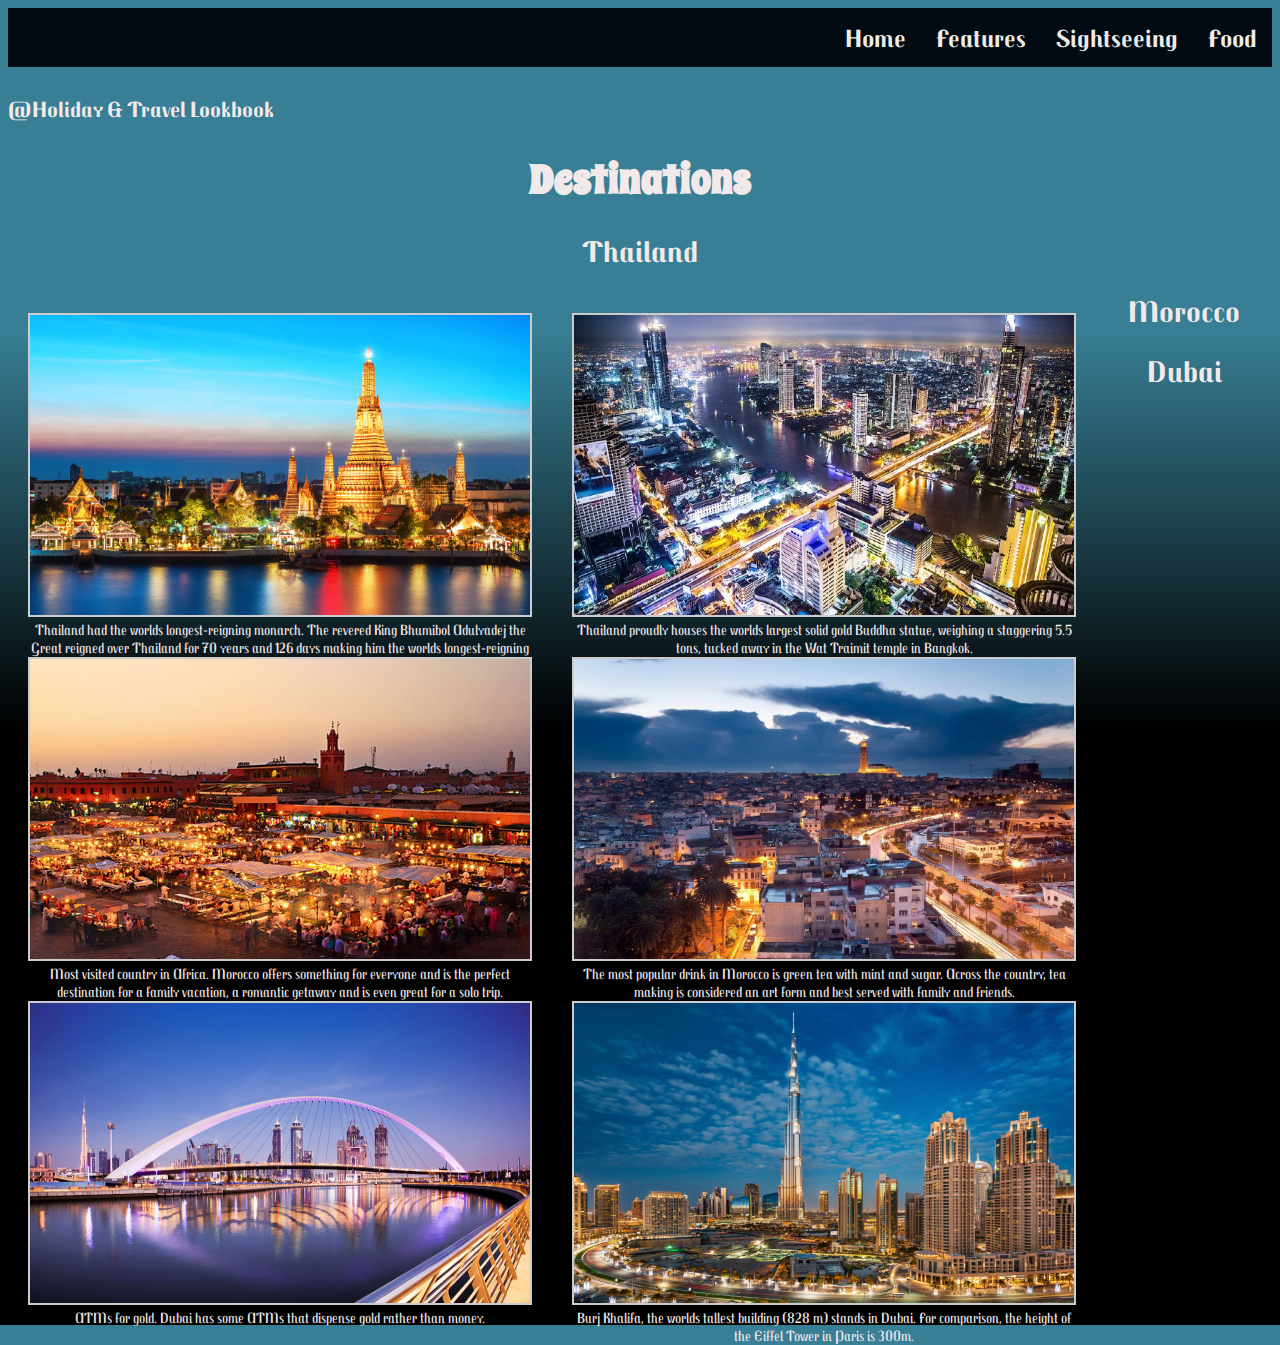
==== features.html @ 8bda6920 "Navbar amendments" ====
<!DOCTYPE html>
<html lang="en">
<head>
    <meta charset="UTF-8">
    <meta name="viewport" content="width=device-width, initial-scale=1.0">
    <title>Features</title>
    <link rel="stylesheet" href="features.css">
    <link rel="preconnect" href="https://fonts.googleapis.com">
<link rel="preconnect" href="https://fonts.gstatic.com" crossorigin>
<link href="https://fonts.googleapis.com/css2?family=Source+Sans+3:ital,wght@0,200..900;1,200..900&family=Spicy+Rice&family=Trochut:ital,wght@0,400;0,700;1,400&display=swap" rel="stylesheet">
    </head>
<body>
    <nav class="navbar">
        <ul>
            <li><a href="./food.html">Food</a></li>
            <li><a href="./sightseeing.html">Sightseeing</a></li>
            <li><a href="./features.html">Features</a></li>
            <li><a href="./index.html">Home</a></li>
        </ul>
    </nav>
    <main>
        <h4> @Holiday & Travel Lookbook</h4>
        <h1> Destinations </h1>
        
            <section>
                <h2>Thailand</h2>
                <div class="gallery">
                     <img src="./Images/Features/Thailand/Thailand.jpeg" width="525px" height="300px">

                    <div class="desc"> 
                    Thailand had the worlds longest-reigning monarch. The revered King Bhumibol Adulyadej the Great  
                    reigned over Thailand for 70 years and 126 days making him the worlds longest-reigning 
                    head of state and the longest-reigning monarch in Thai history.
                    </div>
    
                </div>
          
                <div class="gallery">
                    <img src="./Images/Features/Thailand/bangkok.jpg" width="525px" height="300px">
        
                    <div class="desc">
                    Thailand proudly houses the worlds largest solid gold Buddha statue, weighing a staggering 5.5 tons, 
                    tucked away in the Wat Traimit temple in Bangkok. 
                    </div>
    
                </div>
            </section>
            <section>
                <h2>Morocco</h2>

                <div class="gallery">
                    <img src="./Images/Features/Morocco/marakesh.jpg" width="525px" height="300px">

                    <div class="desc"> 
                    Most visited country in Africa. Morocco offers something for everyone and 
                    is the perfect destination for a family vacation, a romantic getaway and 
                    is even great for a solo trip.
                    </div>
    
                </div>

                <div class="gallery">
                    <img src="./Images/Features/Morocco/casablanca.jpg" width="525px" height="300px">
        
                    <div class="desc">
                    The most popular drink in Morocco is green tea with mint and sugar. 
                    Across the country, tea making is considered an art form and 
                    best served with family and friends.
                    </div>
    
                </div>
            </section>
            <section>
                <h2>Dubai</h2>
    
                <div class="gallery">
                    <img src="./Images/Features/Dubai/dubai-pic.jpg" width="525px" height="300px">
    
                    <div class="desc"> 
                    ATMs for gold. Dubai has some ATMs that dispense gold rather than money.
                    </div>
        
                </div>
    
                <div class="gallery">
                    <img src="./Images/Features/Dubai/burj.jpg" width="525px" height="300px">
            
                    <div class="desc">
                    Burj Khalifa, the worlds tallest building (828 m) stands in Dubai. 
                    For comparison, the height of the Eiffel Tower in Paris is 300m.
                    </div>
        
                </div>
            </section>
    </main>
</body>
</html>
---- features.css ----
body{
    color:rgb(242, 234, 234);
    background-image:linear-gradient(rgb(56, 126, 148) 25%, black 55%);
}

.navbar ul{
    list-style-type: none;
    padding: 0px;
    margin: 0px;
    overflow: hidden;
    background-color: rgb(1, 11, 17);
    font-family: Trochut;
    font-size: 25px;
    font-weight: bold;
}
.navbar a{
    color:rgb(238, 236, 234);
    text-decoration: none;
    padding: 15px;
    display: block;
    unicode-bidi: isolate;
    text-align: center;
}
.navbar li{
    float: inline-end;
}

h4{
    text-align: left;
    font-family: Trochut;
    font-size: 22px;
}

h1{font-family: "Spicy Rice";
    font-size:40px;
    text-align: center;
}
h2{
    font-family: Trochut;
    font-size: 30px;
    text-align: center;
}

.gallery {
    margin: 20px;
    border: 2px solid #ccc;
    float: inline-start;
    width: 500px;
    height: 300px;
  }
  
  .gallery:hover {
    border: 2px solid #777;
  }
  
  .gallery img {
    width: 100%;
    height: 100%;
    margin: auto;
  }
  
  .desc {
    padding:1px;
    margin: auto;
    text-align: center;
    font-family: Trochut;
    font-size: 15px;
  }
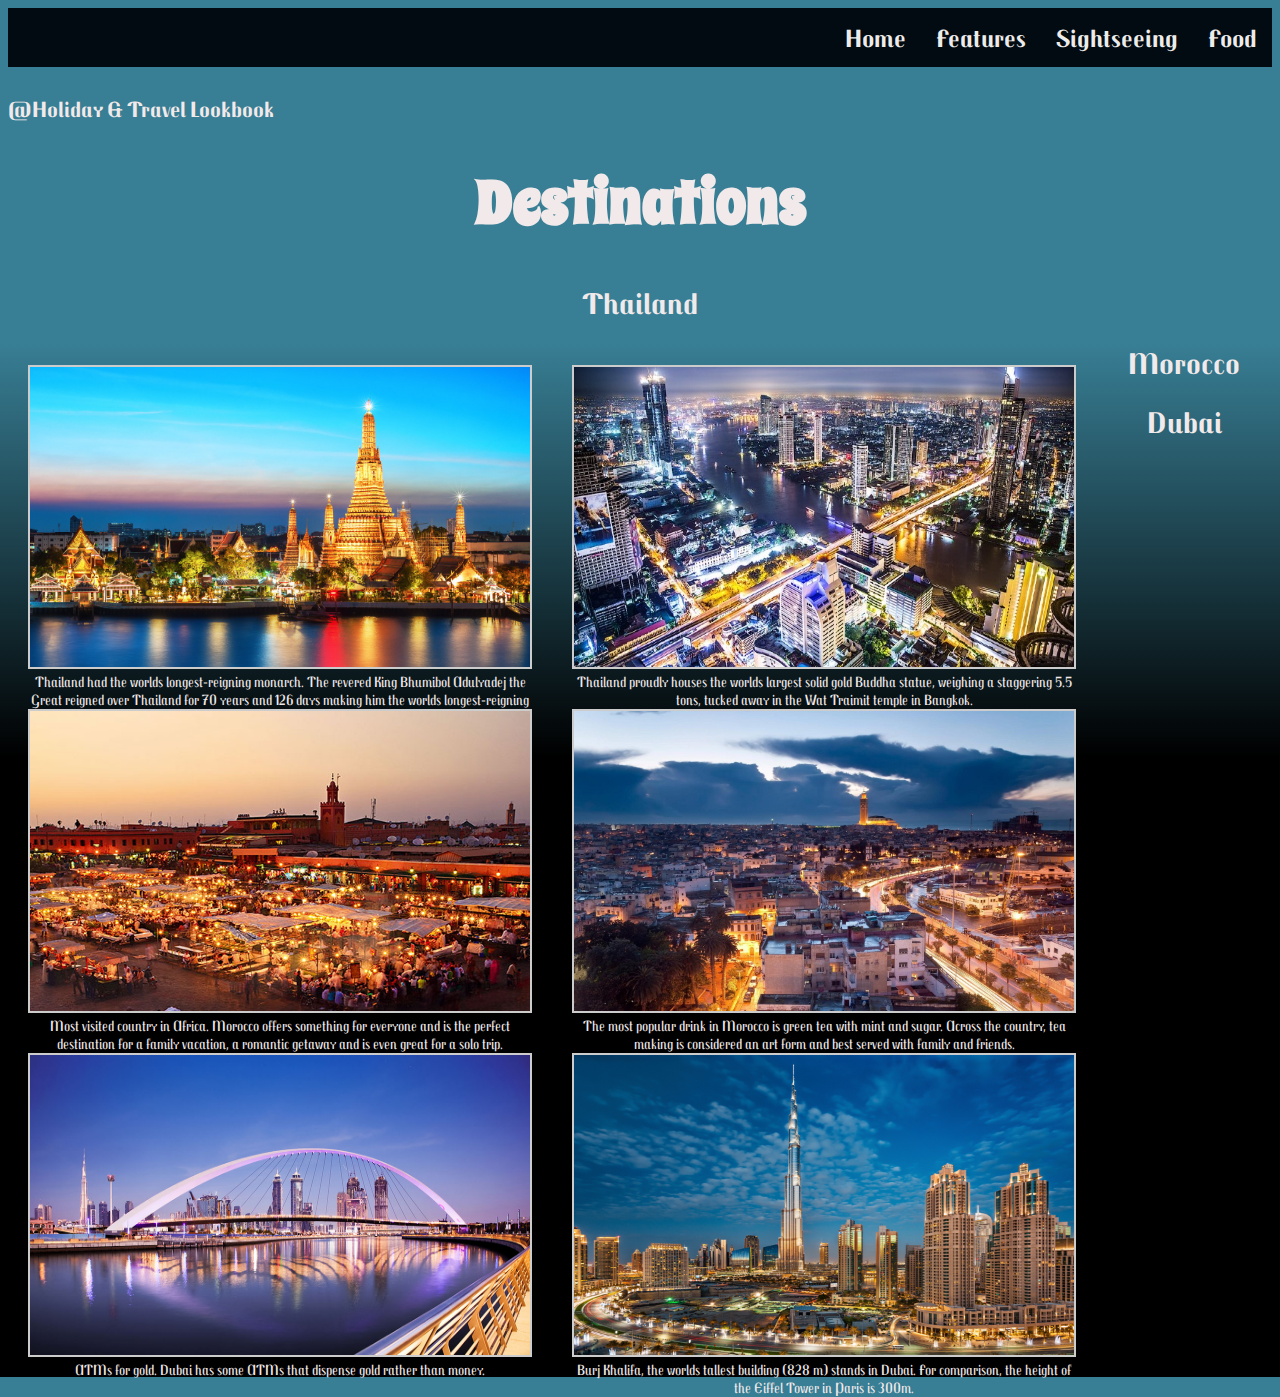
==== commit cefefec8: "Amendments made to food.html/ CSS" ====
--- a/features.html
+++ b/features.html
@@ -10,6 +10,7 @@
 <link href="https://fonts.googleapis.com/css2?family=Source+Sans+3:ital,wght@0,200..900;1,200..900&family=Spicy+Rice&family=Trochut:ital,wght@0,400;0,700;1,400&display=swap" rel="stylesheet">
     </head>
 <body>
+    <!-- Navigation Top -->
     <nav class="navbar">
         <ul>
             <li><a href="./food.html">Food</a></li>
@@ -21,7 +22,8 @@
     <main>
         <h4> @Holiday & Travel Lookbook</h4>
         <h1> Destinations </h1>
-        
+        <!--Thailand-->
+        <div>
             <section>
                 <h2>Thailand</h2>
                 <div class="gallery">
@@ -45,6 +47,10 @@
     
                 </div>
             </section>
+        </div>
+
+            <!--Morocco-->
+        <div>
             <section>
                 <h2>Morocco</h2>
 
@@ -70,6 +76,10 @@
     
                 </div>
             </section>
+        </div>
+
+            <!--Dubai-->
+        <div>
             <section>
                 <h2>Dubai</h2>
     
@@ -92,6 +102,7 @@
         
                 </div>
             </section>
+        </div>
     </main>
 </body>
 </html>
--- a/features.css
+++ b/features.css
@@ -25,6 +25,10 @@
     float: inline-end;
 }
 
+li a:hover {
+    background-color:grey;
+  }
+
 h4{
     text-align: left;
     font-family: Trochut;
@@ -32,7 +36,7 @@
 }
 
 h1{font-family: "Spicy Rice";
-    font-size:40px;
+    font-size:60px;
     text-align: center;
 }
 h2{
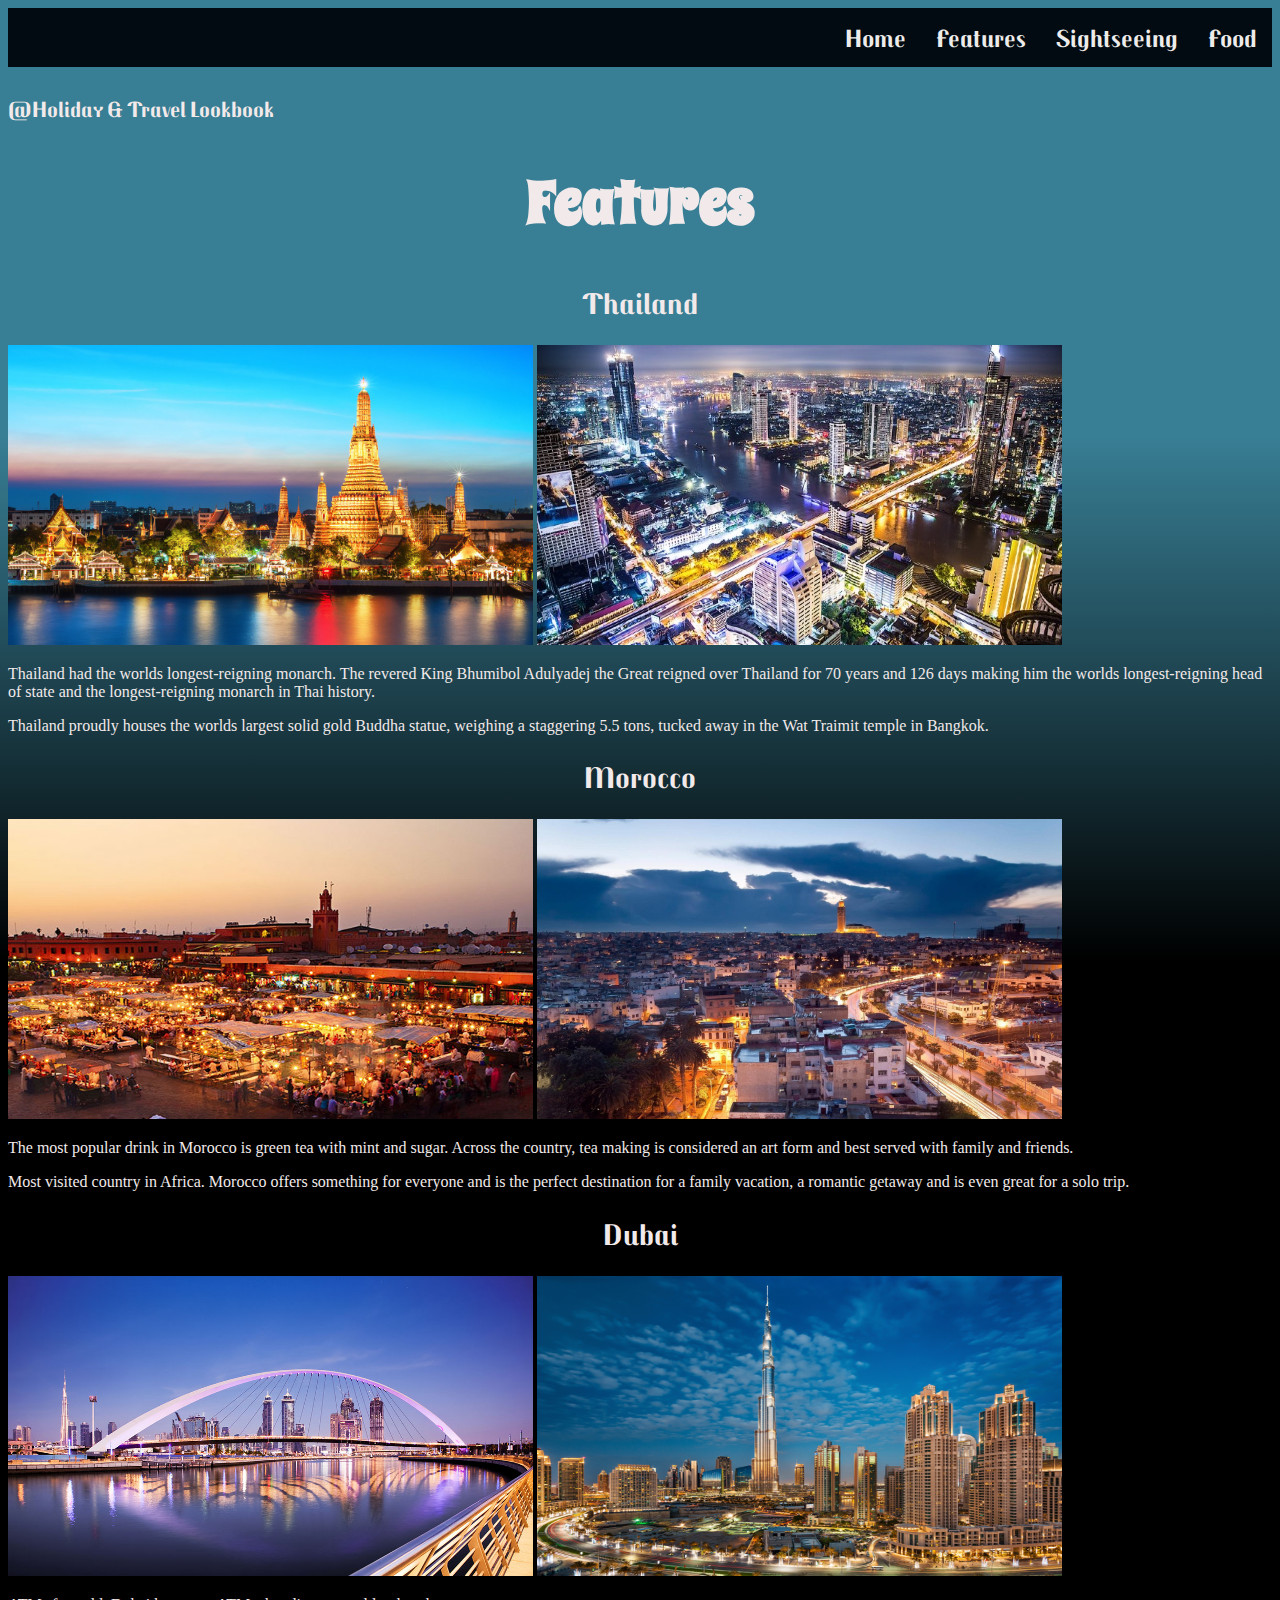
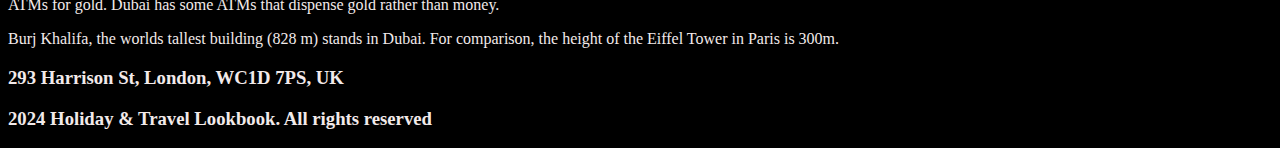
==== commit 3859301b: "Update features.html" ====
--- a/features.html
+++ b/features.html
@@ -10,7 +10,6 @@
 <link href="https://fonts.googleapis.com/css2?family=Source+Sans+3:ital,wght@0,200..900;1,200..900&family=Spicy+Rice&family=Trochut:ital,wght@0,400;0,700;1,400&display=swap" rel="stylesheet">
     </head>
 <body>
-    <!-- Navigation Top -->
     <nav class="navbar">
         <ul>
             <li><a href="./food.html">Food</a></li>
@@ -21,88 +20,49 @@
     </nav>
     <main>
         <h4> @Holiday & Travel Lookbook</h4>
-        <h1> Destinations </h1>
-        <!--Thailand-->
-        <div>
-            <section>
-                <h2>Thailand</h2>
-                <div class="gallery">
-                     <img src="./Images/Features/Thailand/Thailand.jpeg" width="525px" height="300px">
+        <h1 class="title"> Features </h1>
+        
+          <!--Thailiand-->
+        
+           <div>
+            <h2 class="countries">Thailand</h2>
+            <img class="galley" src="./Images/Features/Thailand/Thailand.jpeg" width="525px" height="300px">
+            <img src="./Images/Features/Thailand/bangkok.jpg" width="525px" height="300px">
+            <p class="description">Thailand had the worlds longest-reigning monarch. The revered King Bhumibol Adulyadej the Great  
+               reigned over Thailand for 70 years and 126 days making him the worlds longest-reigning 
+               head of state and the longest-reigning monarch in Thai history. </p>
+            <p class="description">Thailand proudly houses the worlds largest solid gold Buddha statue, weighing a staggering 5.5 tons, 
+               tucked away in the Wat Traimit temple in Bangkok. </p>
+           </div>
 
-                    <div class="desc"> 
-                    Thailand had the worlds longest-reigning monarch. The revered King Bhumibol Adulyadej the Great  
-                    reigned over Thailand for 70 years and 126 days making him the worlds longest-reigning 
-                    head of state and the longest-reigning monarch in Thai history.
-                    </div>
-    
-                </div>
-          
-                <div class="gallery">
-                    <img src="./Images/Features/Thailand/bangkok.jpg" width="525px" height="300px">
-        
-                    <div class="desc">
-                    Thailand proudly houses the worlds largest solid gold Buddha statue, weighing a staggering 5.5 tons, 
-                    tucked away in the Wat Traimit temple in Bangkok. 
-                    </div>
-    
-                </div>
-            </section>
-        </div>
+           <!--Morocco-->
+           <div>
+            <h2 class="countries">Morocco</h2>
+            <img src="./Images/Features/Morocco/marakesh.jpg" width="525px" height="300px">
+            <img src="./Images/Features/Morocco/casablanca.jpg" width="525px" height="300px">
+            <p class="description">The most popular drink in Morocco is green tea with mint and sugar. 
+              Across the country, tea making is considered an art form and 
+              best served with family and friends.</p>
+           <p class="description">Most visited country in Africa. Morocco offers something for everyone and 
+              is the perfect destination for a family vacation, a romantic getaway and 
+              is even great for a solo trip.</p>
+           </div>
 
-            <!--Morocco-->
-        <div>
-            <section>
-                <h2>Morocco</h2>
+           <!--Dubai-->
+           <h2 class="countries">Dubai</h2>
+           <img src="./Images/Features/Dubai/dubai-pic.jpg" width="525px" height="300px">
+           <img src="./Images/Features/Dubai/burj.jpg" width="525px" height="300px">
+           <p class="description"> ATMs for gold. Dubai has some ATMs that dispense gold rather than money.</p>
+           <p class="description"> Burj Khalifa, the worlds tallest building (828 m) stands in Dubai. 
+            For comparison, the height of the Eiffel Tower in Paris is 300m.</p>
 
-                <div class="gallery">
-                    <img src="./Images/Features/Morocco/marakesh.jpg" width="525px" height="300px">
+            <!--footer-->
+    <div>
+    <h3 class="a"> 293 Harrison St, London, WC1D 7PS, UK</h3>
+    <H3 class="a">2024 Holiday & Travel Lookbook. All rights reserved</H3>
+    </div>
 
-                    <div class="desc"> 
-                    Most visited country in Africa. Morocco offers something for everyone and 
-                    is the perfect destination for a family vacation, a romantic getaway and 
-                    is even great for a solo trip.
-                    </div>
-    
-                </div>
 
-                <div class="gallery">
-                    <img src="./Images/Features/Morocco/casablanca.jpg" width="525px" height="300px">
-        
-                    <div class="desc">
-                    The most popular drink in Morocco is green tea with mint and sugar. 
-                    Across the country, tea making is considered an art form and 
-                    best served with family and friends.
-                    </div>
-    
-                </div>
-            </section>
-        </div>
-
-            <!--Dubai-->
-        <div>
-            <section>
-                <h2>Dubai</h2>
-    
-                <div class="gallery">
-                    <img src="./Images/Features/Dubai/dubai-pic.jpg" width="525px" height="300px">
-    
-                    <div class="desc"> 
-                    ATMs for gold. Dubai has some ATMs that dispense gold rather than money.
-                    </div>
-        
-                </div>
-    
-                <div class="gallery">
-                    <img src="./Images/Features/Dubai/burj.jpg" width="525px" height="300px">
-            
-                    <div class="desc">
-                    Burj Khalifa, the worlds tallest building (828 m) stands in Dubai. 
-                    For comparison, the height of the Eiffel Tower in Paris is 300m.
-                    </div>
-        
-                </div>
-            </section>
-        </div>
     </main>
 </body>
 </html>
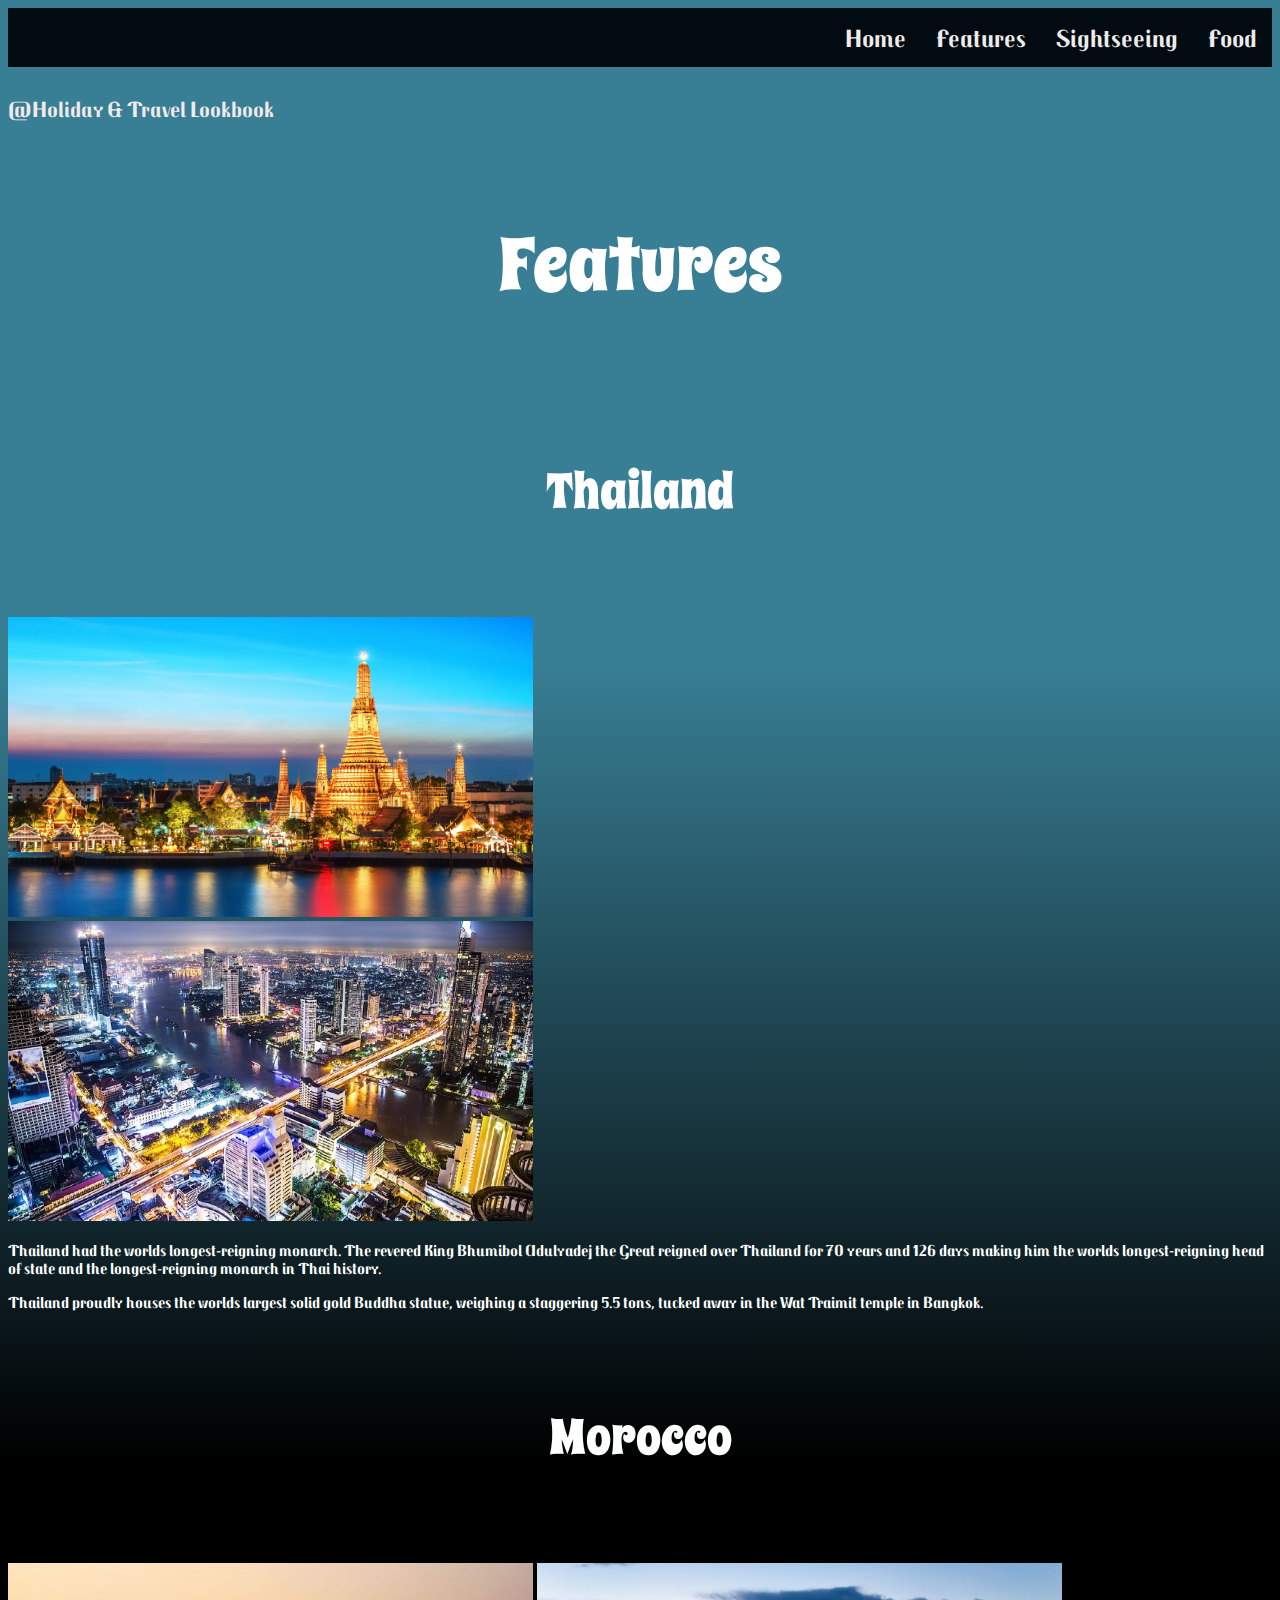
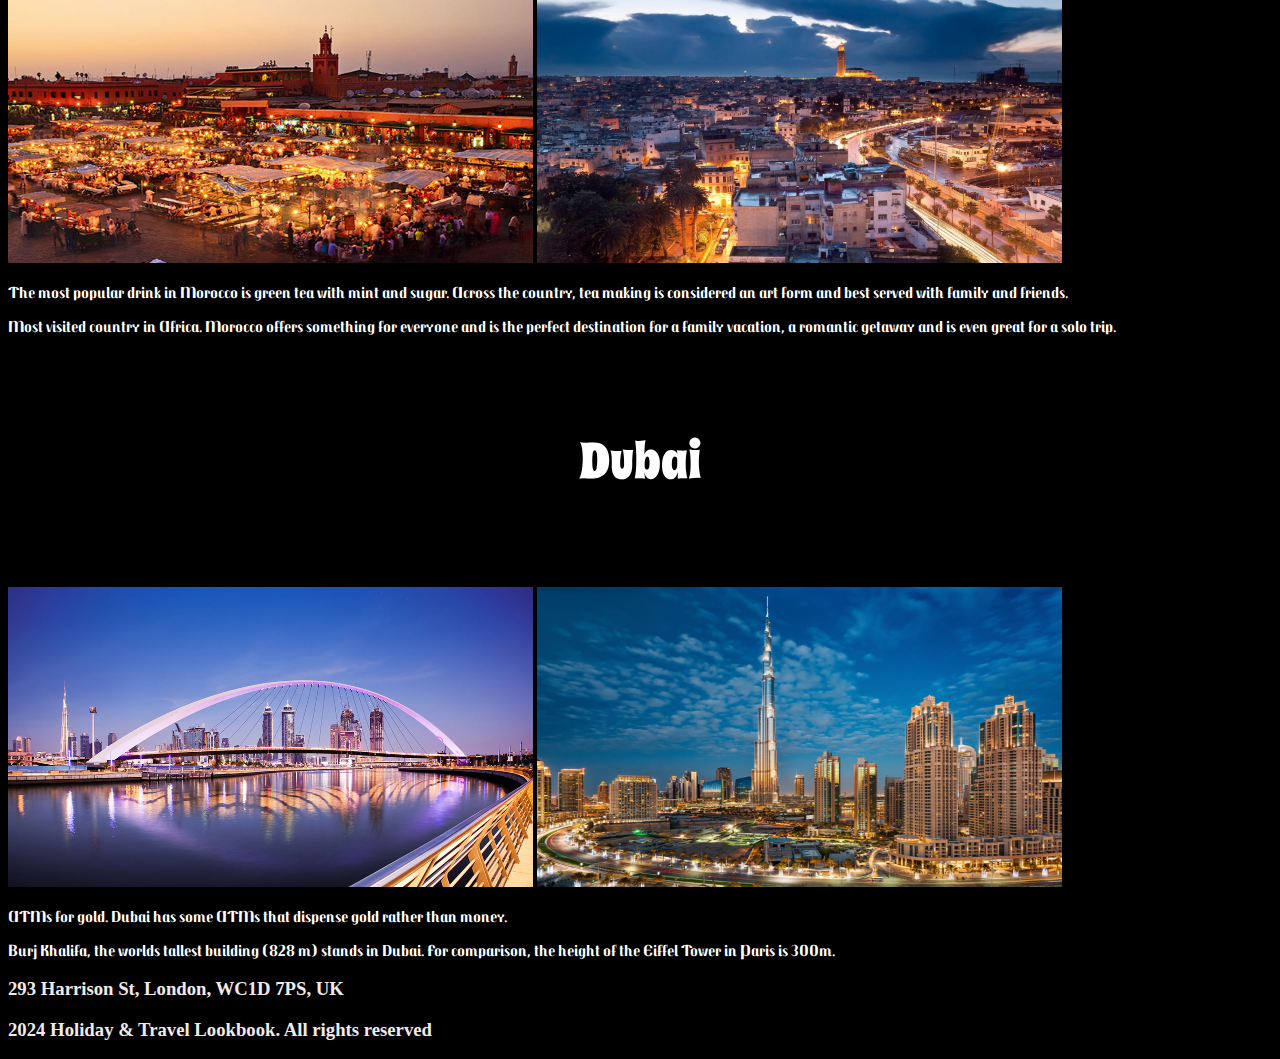
==== commit 8a246422: "Update features.html" ====
--- a/features.html
+++ b/features.html
@@ -26,8 +26,8 @@
         
            <div>
             <h2 class="countries">Thailand</h2>
-            <img class="galley" src="./Images/Features/Thailand/Thailand.jpeg" width="525px" height="300px">
-            <img src="./Images/Features/Thailand/bangkok.jpg" width="525px" height="300px">
+          <div class="link"> <img src="./Images/Features/Thailand/Thailand.jpeg" width="525px" height="300px"> </div>
+          <div class="link"> <img src="./Images/Features/Thailand/bangkok.jpg" width="525px" height="300px"> </div>
             <p class="description">Thailand had the worlds longest-reigning monarch. The revered King Bhumibol Adulyadej the Great  
                reigned over Thailand for 70 years and 126 days making him the worlds longest-reigning 
                head of state and the longest-reigning monarch in Thai history. </p>
--- a/features.css
+++ b/features.css
@@ -69,4 +69,29 @@
     text-align: center;
     font-family: Trochut;
     font-size: 15px;
-  }+  }
+
+.countries {
+    color:white;
+    font-family: "Spicy Rice", serif;
+    font-weight: 400;
+    font-style: normal;
+    text-align: center;
+    padding:50px;
+    font-size: 50px;}
+
+    p{  color:white;
+        font-family: "Trochut", sans-serif;
+        font-weight: 600;
+        font-style: normal;
+     }
+
+   .title{
+        color:white;
+        text-align: center;
+        font-family: "Spicy Rice", serif;
+        font-weight: 400;
+        font-style: normal;
+        font-size: 75px;
+        padding:40px;}
+
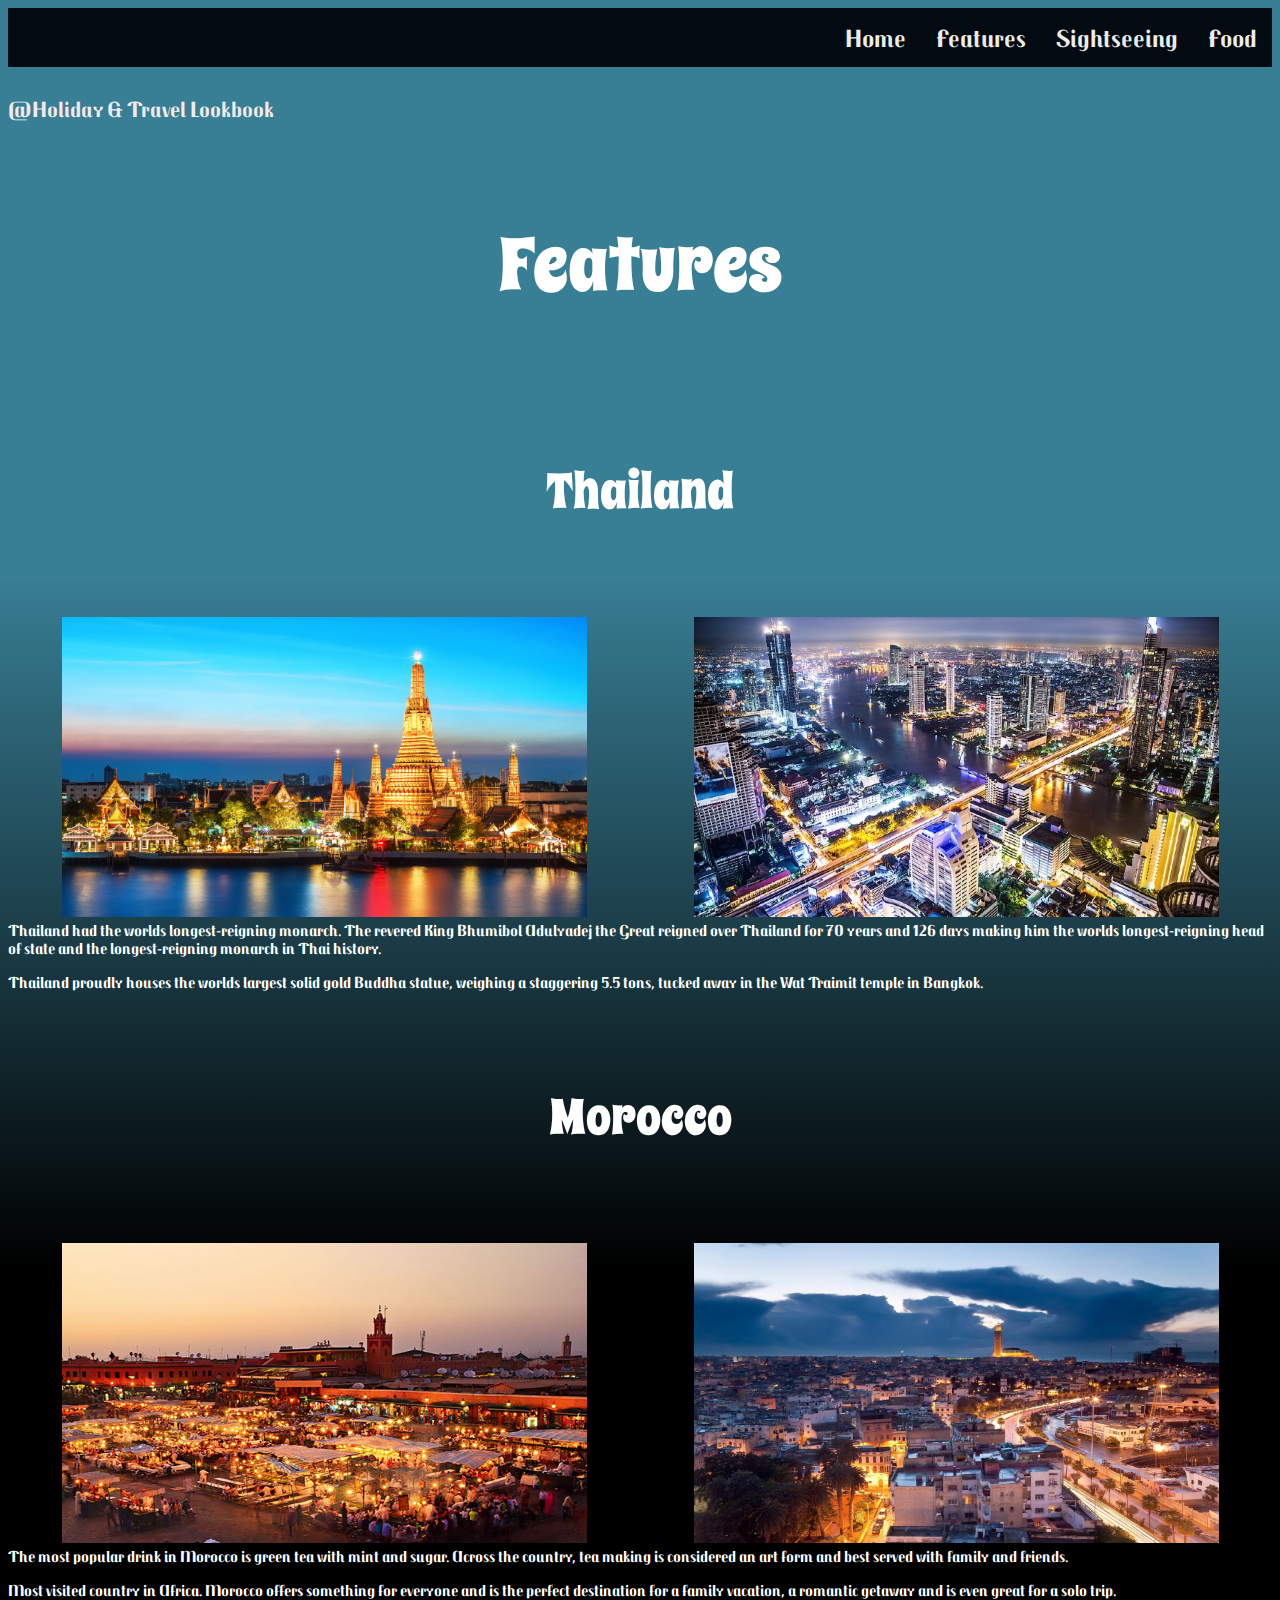
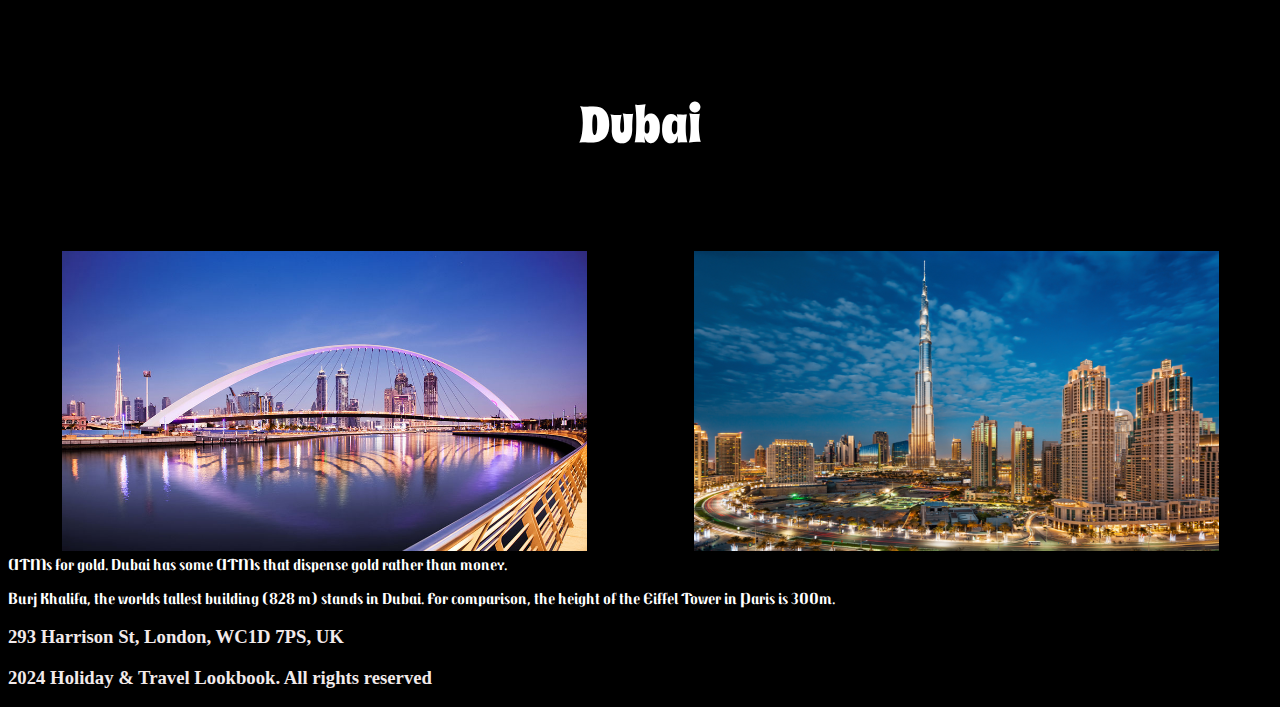
==== commit 61dfbb71: "Update features.html" ====
--- a/features.html
+++ b/features.html
@@ -38,8 +38,8 @@
            <!--Morocco-->
            <div>
             <h2 class="countries">Morocco</h2>
-            <img src="./Images/Features/Morocco/marakesh.jpg" width="525px" height="300px">
-            <img src="./Images/Features/Morocco/casablanca.jpg" width="525px" height="300px">
+           <div class="link"> <img src="./Images/Features/Morocco/marakesh.jpg" width="525px" height="300px"> </div>
+           <div class="link"> <img src="./Images/Features/Morocco/casablanca.jpg" width="525px" height="300px"> </div>
             <p class="description">The most popular drink in Morocco is green tea with mint and sugar. 
               Across the country, tea making is considered an art form and 
               best served with family and friends.</p>
@@ -50,8 +50,8 @@
 
            <!--Dubai-->
            <h2 class="countries">Dubai</h2>
-           <img src="./Images/Features/Dubai/dubai-pic.jpg" width="525px" height="300px">
-           <img src="./Images/Features/Dubai/burj.jpg" width="525px" height="300px">
+          <div class="link"> <img src="./Images/Features/Dubai/dubai-pic.jpg" width="525px" height="300px"> </div>
+          <div class="link"> <img src="./Images/Features/Dubai/burj.jpg" width="525px" height="300px"></div>
            <p class="description"> ATMs for gold. Dubai has some ATMs that dispense gold rather than money.</p>
            <p class="description"> Burj Khalifa, the worlds tallest building (828 m) stands in Dubai. 
             For comparison, the height of the Eiffel Tower in Paris is 300m.</p>
--- a/features.css
+++ b/features.css
@@ -95,3 +95,16 @@
         font-size: 75px;
         padding:40px;}
 
+
+.link{
+            width:50%;
+            float:left;
+            text-align: center;
+          }
+
+          img{
+            width:525px;
+            height:300px;
+          }
+
+
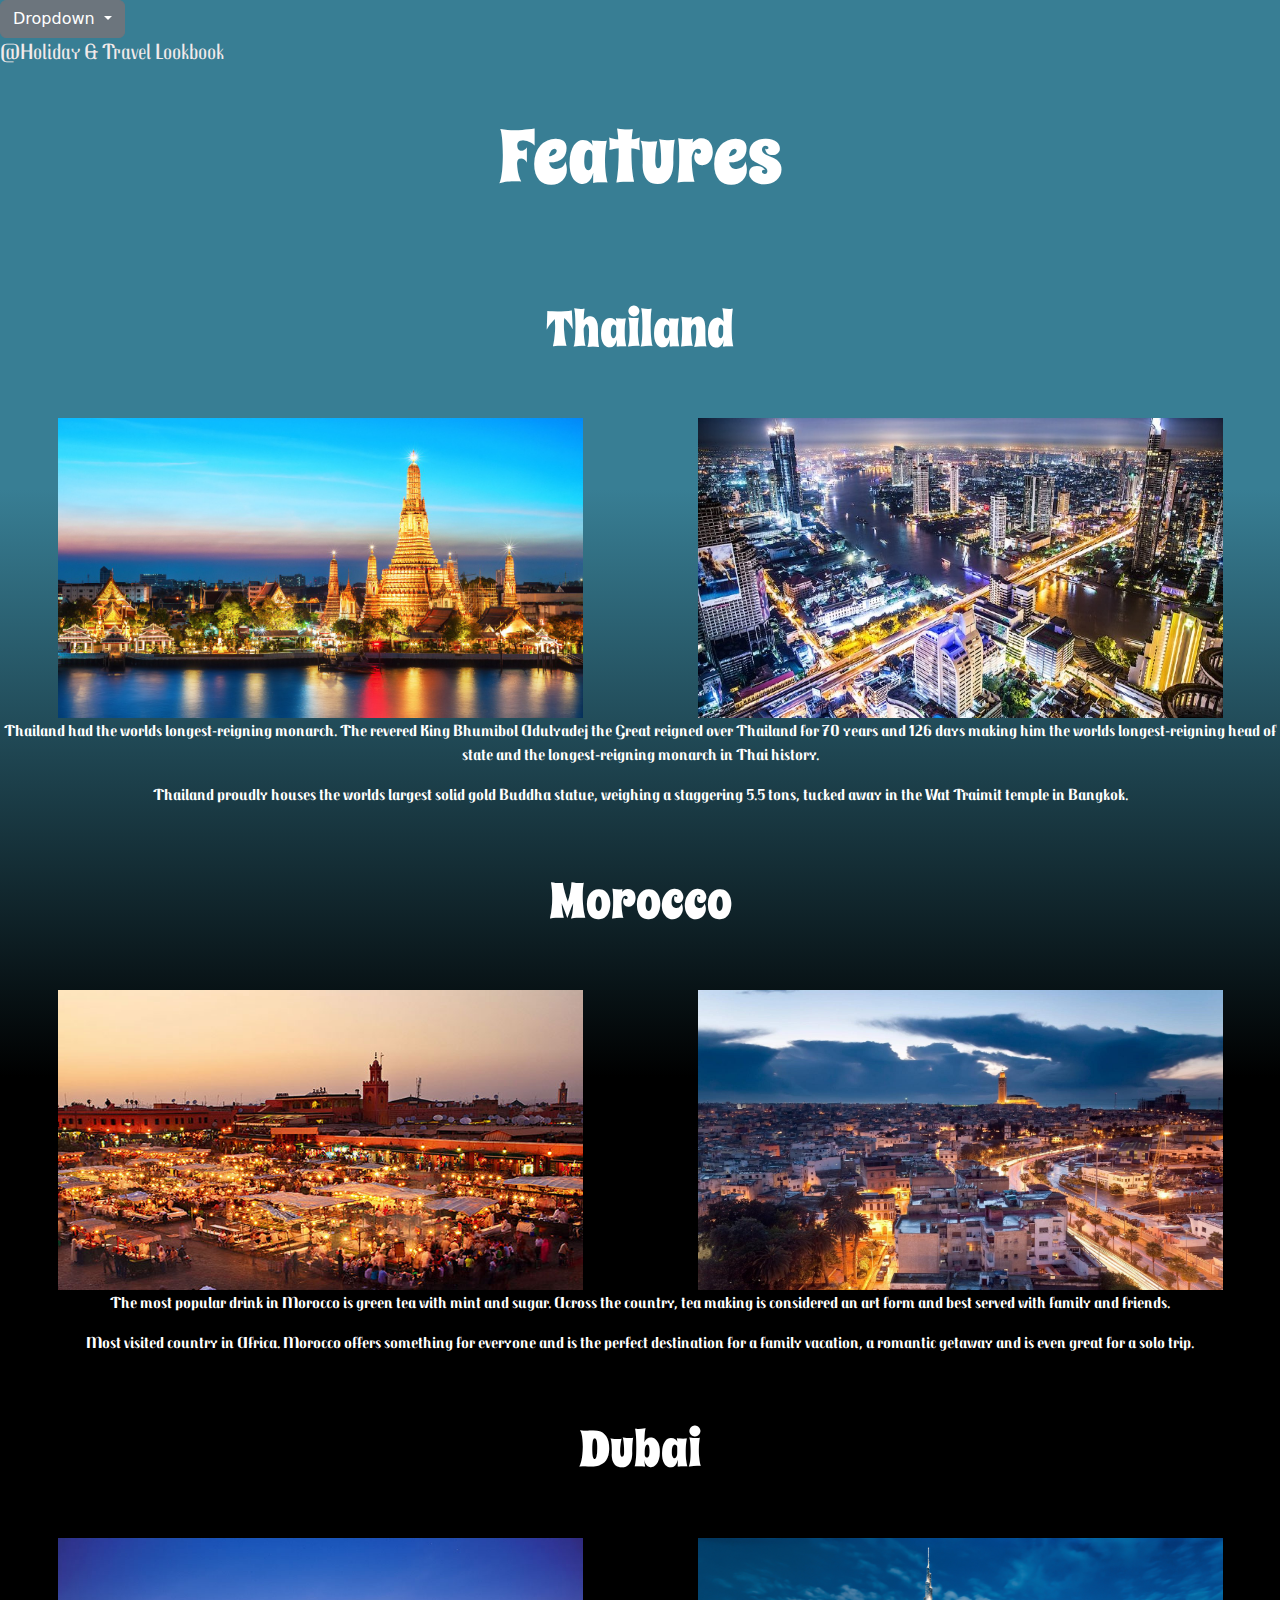
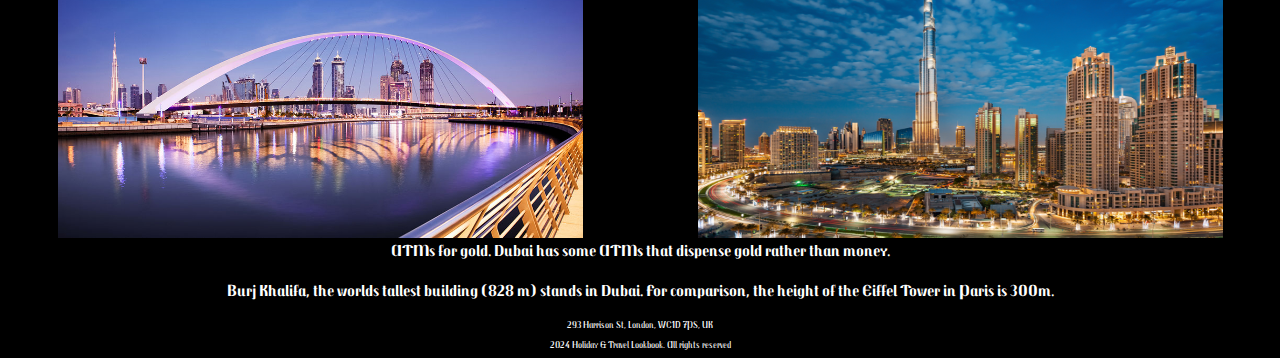
==== commit 8b4a98aa: "Added bootstrap" ====
--- a/features.html
+++ b/features.html
@@ -1,23 +1,28 @@
-<!DOCTYPE html>
+<!doctype html>
 <html lang="en">
-<head>
-    <meta charset="UTF-8">
-    <meta name="viewport" content="width=device-width, initial-scale=1.0">
+  <head>
+    <meta charset="utf-8">
+    <meta name="viewport" content="width=device-width, initial-scale=1">
     <title>Features</title>
-    <link rel="stylesheet" href="features.css">
-    <link rel="preconnect" href="https://fonts.googleapis.com">
+        <link href="https://cdn.jsdelivr.net/npm/bootstrap@5.3.3/dist/css/bootstrap.min.css" rel="stylesheet" integrity="sha384-QWTKZyjpPEjISv5WaRU9OFeRpok6YctnYmDr5pNlyT2bRjXh0JMhjY6hW+ALEwIH" crossorigin="anonymous">
+        <link rel="stylesheet" href="features.css">
+        <link rel="preconnect" href="https://fonts.googleapis.com">
 <link rel="preconnect" href="https://fonts.gstatic.com" crossorigin>
 <link href="https://fonts.googleapis.com/css2?family=Source+Sans+3:ital,wght@0,200..900;1,200..900&family=Spicy+Rice&family=Trochut:ital,wght@0,400;0,700;1,400&display=swap" rel="stylesheet">
     </head>
+  
 <body>
-    <nav class="navbar">
-        <ul>
-            <li><a href="./food.html">Food</a></li>
-            <li><a href="./sightseeing.html">Sightseeing</a></li>
-            <li><a href="./features.html">Features</a></li>
-            <li><a href="./index.html">Home</a></li>
+     <!-- Dropdown Menu -->
+    <div class="dropdown-button">
+        <button class="btn btn-secondary dropdown-toggle" type="button" data-bs-toggle="dropdown" aria-expanded="false">
+          Dropdown
+        </button>
+        <ul class="dropdown-menu">
+          <li><a class="dropdown-item" href="./index.html">Home</a></li>
+          <li><a class="dropdown-item" href="./sightseeing.html">Sightseeing</a></li>
+          <li><a class="dropdown-item" href="./food.html">Food</a></li>
         </ul>
-    </nav>
+      </div>
     <main>
         <h4> @Holiday & Travel Lookbook</h4>
         <h1 class="title"> Features </h1>
@@ -25,44 +30,49 @@
           <!--Thailiand-->
         
            <div>
-            <h2 class="countries">Thailand</h2>
-          <div class="link"> <img src="./Images/Features/Thailand/Thailand.jpeg" width="525px" height="300px"> </div>
-          <div class="link"> <img src="./Images/Features/Thailand/bangkok.jpg" width="525px" height="300px"> </div>
-            <p class="description">Thailand had the worlds longest-reigning monarch. The revered King Bhumibol Adulyadej the Great  
-               reigned over Thailand for 70 years and 126 days making him the worlds longest-reigning 
-               head of state and the longest-reigning monarch in Thai history. </p>
-            <p class="description">Thailand proudly houses the worlds largest solid gold Buddha statue, weighing a staggering 5.5 tons, 
-               tucked away in the Wat Traimit temple in Bangkok. </p>
+                <h2 class="countries">Thailand</h2>
+                    <div class="link"> <img src="./Images/Features/Thailand/Thailand.jpeg" width="525px" height="300px"> </div>
+                    <div class="link"> <img src="./Images/Features/Thailand/bangkok.jpg" width="525px" height="300px"> </div>
+                        <p class="description">Thailand had the worlds longest-reigning monarch. The revered King Bhumibol Adulyadej the Great  
+                                                reigned over Thailand for 70 years and 126 days making him the worlds longest-reigning 
+                                                head of state and the longest-reigning monarch in Thai history. </p>
+                <p class="description">Thailand proudly houses the worlds largest solid gold Buddha statue, weighing a staggering 5.5 tons, 
+                                       tucked away in the Wat Traimit temple in Bangkok. </p>
            </div>
 
            <!--Morocco-->
+           
            <div>
-            <h2 class="countries">Morocco</h2>
-           <div class="link"> <img src="./Images/Features/Morocco/marakesh.jpg" width="525px" height="300px"> </div>
-           <div class="link"> <img src="./Images/Features/Morocco/casablanca.jpg" width="525px" height="300px"> </div>
-            <p class="description">The most popular drink in Morocco is green tea with mint and sugar. 
-              Across the country, tea making is considered an art form and 
-              best served with family and friends.</p>
-           <p class="description">Most visited country in Africa. Morocco offers something for everyone and 
-              is the perfect destination for a family vacation, a romantic getaway and 
-              is even great for a solo trip.</p>
+                <h2 class="countries">Morocco</h2>
+                    <div class="link"> <img src="./Images/Features/Morocco/marakesh.jpg" width="525px" height="300px"> </div>
+                    <div class="link"> <img src="./Images/Features/Morocco/casablanca.jpg" width="525px" height="300px"> </div>
+                        <p class="description">The most popular drink in Morocco is green tea with mint and sugar. 
+                                                Across the country, tea making is considered an art form and 
+                                                best served with family and friends.</p>
+                    <p class="description">Most visited country in Africa. Morocco offers something for everyone and 
+                                            is the perfect destination for a family vacation, a romantic getaway and 
+                                            is even great for a solo trip.</p>
            </div>
 
            <!--Dubai-->
-           <h2 class="countries">Dubai</h2>
-          <div class="link"> <img src="./Images/Features/Dubai/dubai-pic.jpg" width="525px" height="300px"> </div>
-          <div class="link"> <img src="./Images/Features/Dubai/burj.jpg" width="525px" height="300px"></div>
-           <p class="description"> ATMs for gold. Dubai has some ATMs that dispense gold rather than money.</p>
-           <p class="description"> Burj Khalifa, the worlds tallest building (828 m) stands in Dubai. 
-            For comparison, the height of the Eiffel Tower in Paris is 300m.</p>
+
+            <div>
+                <h2 class="countries">Dubai</h2>
+                    <div class="link"> <img src="./Images/Features/Dubai/dubai-pic.jpg" width="525px" height="300px"> </div>
+                    <div class="link"> <img src="./Images/Features/Dubai/burj.jpg" width="525px" height="300px"></div>
+                        <p class="description"> ATMs for gold. Dubai has some ATMs that dispense gold rather than money.</p>
+                        <p class="description"> Burj Khalifa, the worlds tallest building (828 m) stands in Dubai. 
+                                                For comparison, the height of the Eiffel Tower in Paris is 300m.</p>
+            </div>
 
             <!--footer-->
     <div>
-    <h3 class="a"> 293 Harrison St, London, WC1D 7PS, UK</h3>
-    <H3 class="a">2024 Holiday & Travel Lookbook. All rights reserved</H3>
+        <h3 class="a"> 293 Harrison St, London, WC1D 7PS, UK</h3>
+        <H3 class="a">2024 Holiday & Travel Lookbook. All rights reserved</H3>
     </div>
 
 
     </main>
+    <script src="https://cdn.jsdelivr.net/npm/bootstrap@5.3.3/dist/js/bootstrap.bundle.min.js" integrity="sha384-YvpcrYf0tY3lHB60NNkmXc5s9fDVZLESaAA55NDzOxhy9GkcIdslK1eN7N6jIeHz" crossorigin="anonymous"></script>
 </body>
 </html>
--- a/features.css
+++ b/features.css
@@ -3,31 +3,9 @@
     background-image:linear-gradient(rgb(56, 126, 148) 25%, black 55%);
 }
 
-.navbar ul{
-    list-style-type: none;
-    padding: 0px;
-    margin: 0px;
-    overflow: hidden;
-    background-color: rgb(1, 11, 17);
-    font-family: Trochut;
-    font-size: 25px;
-    font-weight: bold;
+.dropdown-menu{
+    right: 0;
 }
-.navbar a{
-    color:rgb(238, 236, 234);
-    text-decoration: none;
-    padding: 15px;
-    display: block;
-    unicode-bidi: isolate;
-    text-align: center;
-}
-.navbar li{
-    float: inline-end;
-}
-
-li a:hover {
-    background-color:grey;
-  }
 
 h4{
     text-align: left;
@@ -81,15 +59,16 @@
     font-size: 50px;}
 
     p{  color:white;
-        font-family: "Trochut", sans-serif;
+        font-family: Trochut;
         font-weight: 600;
         font-style: normal;
+        text-align: center;
      }
 
    .title{
         color:white;
         text-align: center;
-        font-family: "Spicy Rice", serif;
+        font-family: "Spicy Rice";
         font-weight: 400;
         font-style: normal;
         font-size: 75px;
@@ -107,4 +86,11 @@
             height:300px;
           }
 
-
+          .a{
+            color:white;
+            font-family: Trochut;
+            font-weight: 200px;
+            font-style: normal;
+            font-size: 10px;
+            text-align: center;
+          }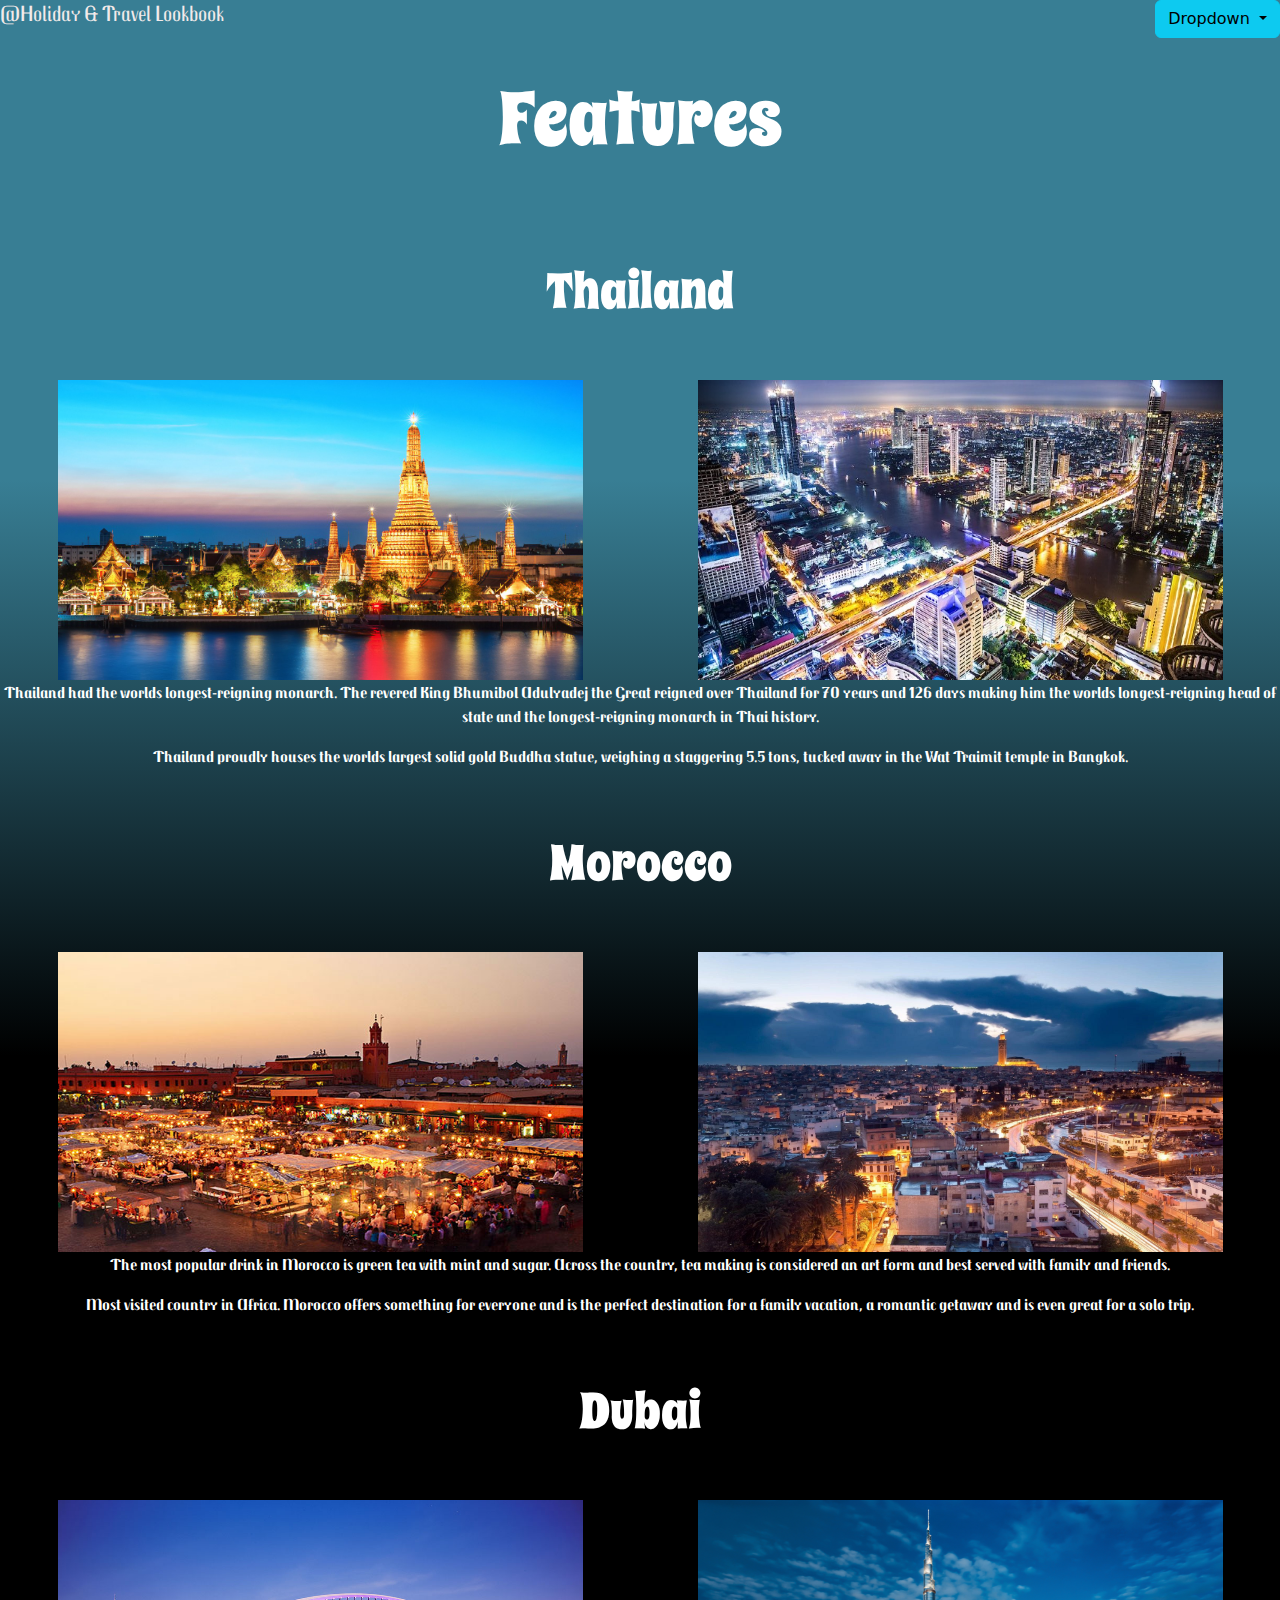
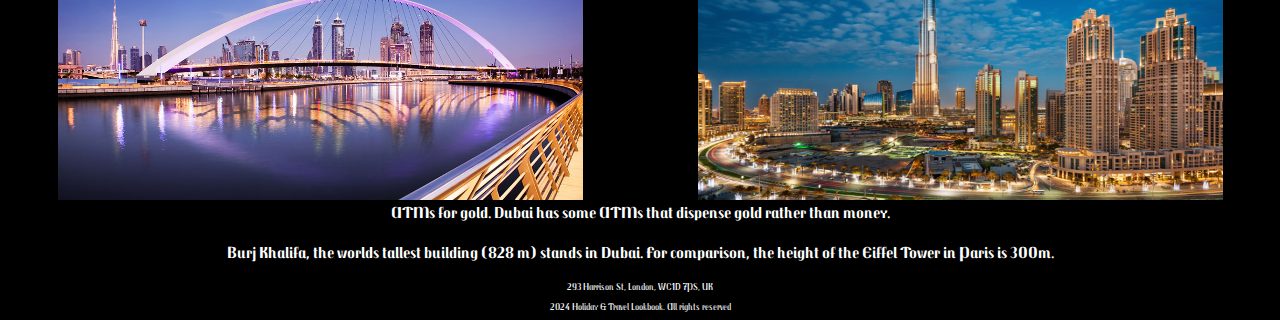
==== commit 45b7d6e5: "amendments on sightseeing & features" ====
--- a/features.html
+++ b/features.html
@@ -14,7 +14,7 @@
 <body>
      <!-- Dropdown Menu -->
     <div class="dropdown-button">
-        <button class="btn btn-secondary dropdown-toggle" type="button" data-bs-toggle="dropdown" aria-expanded="false">
+        <button class="btn btn-info dropdown-toggle" type="button" data-bs-toggle="dropdown" aria-expanded="false">
           Dropdown
         </button>
         <ul class="dropdown-menu">
--- a/features.css
+++ b/features.css
@@ -3,9 +3,18 @@
     background-image:linear-gradient(rgb(56, 126, 148) 25%, black 55%);
 }
 
-.dropdown-menu{
-    right: 0;
+.dropdown-item{
+    color: black;
+    padding: 12px 16px;
+    text-decoration: none;
+    display: block;
 }
+
+.dropdown-button{
+    float:right;
+}
+
+
 
 h4{
     text-align: left;
@@ -51,7 +60,7 @@
 
 .countries {
     color:white;
-    font-family: "Spicy Rice", serif;
+    font-family: "Spicy Rice";
     font-weight: 400;
     font-style: normal;
     text-align: center;
@@ -93,4 +102,4 @@
             font-style: normal;
             font-size: 10px;
             text-align: center;
-          }+          }
